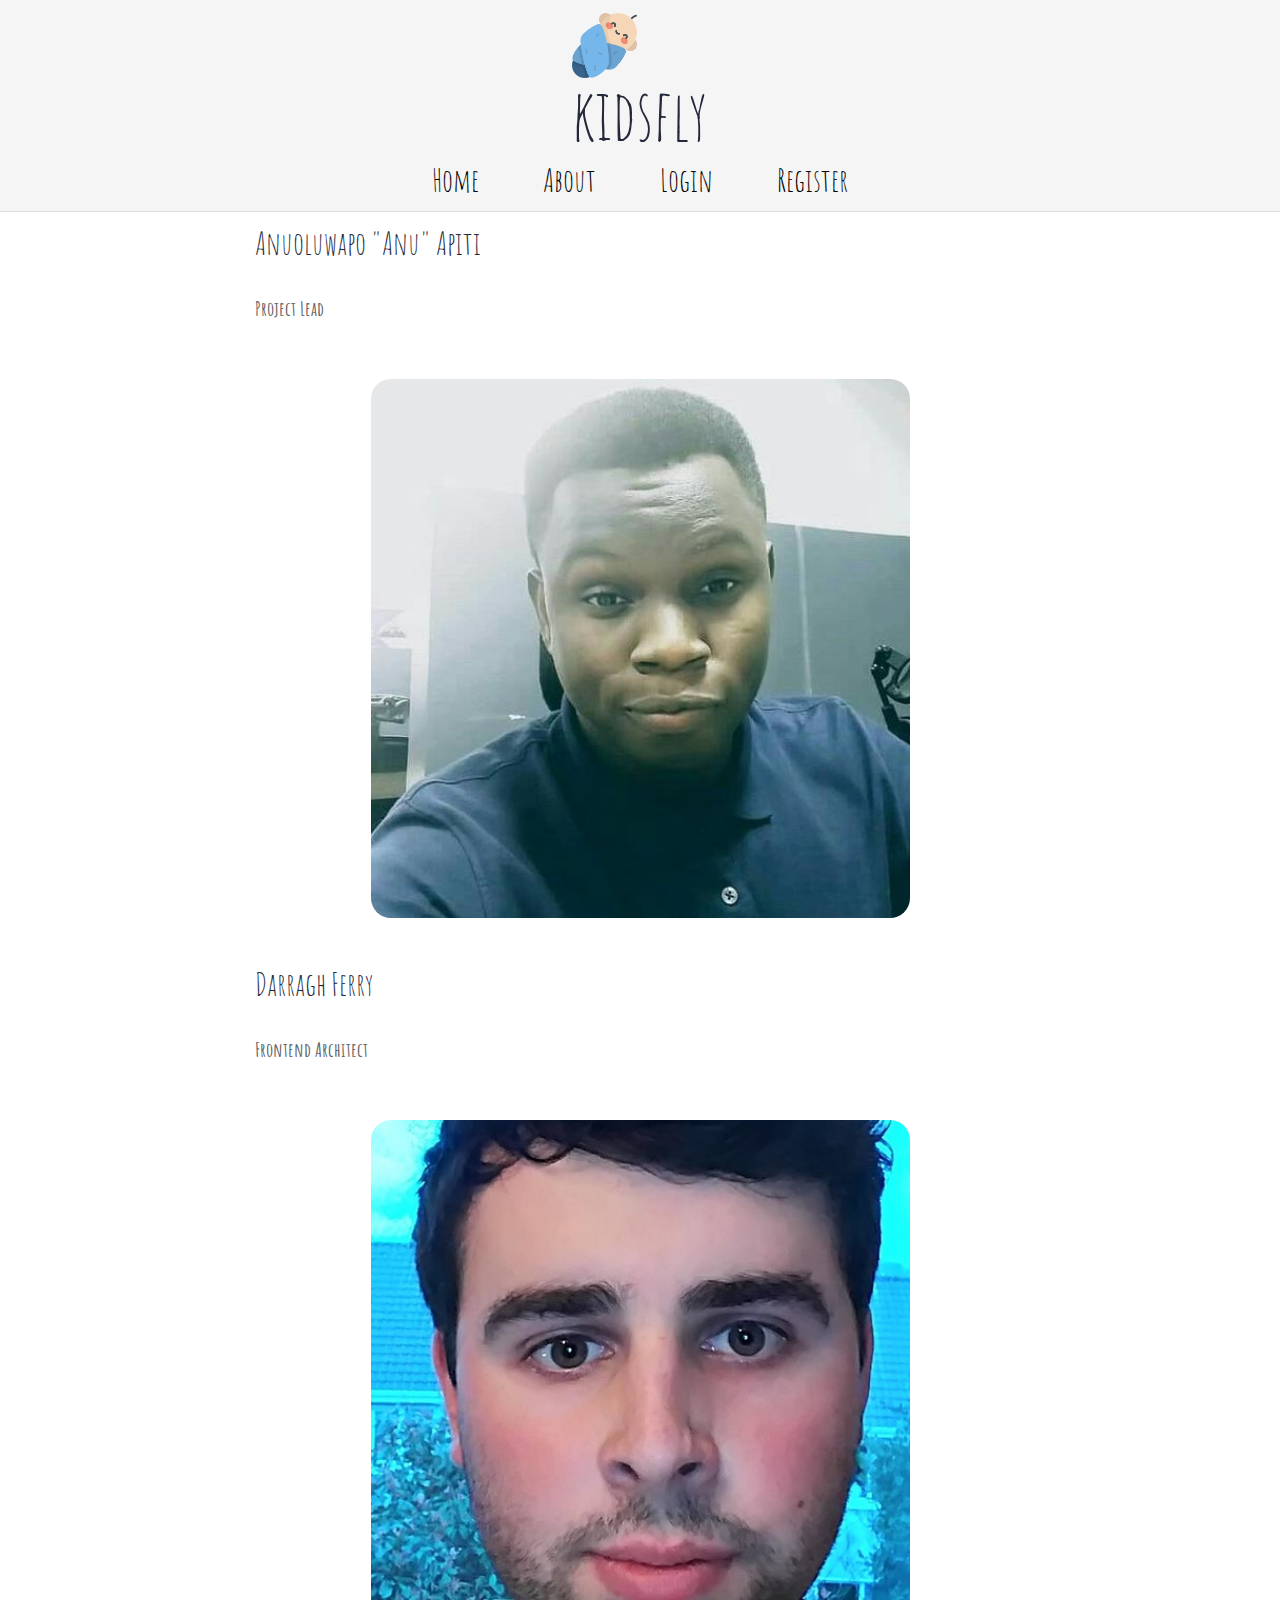
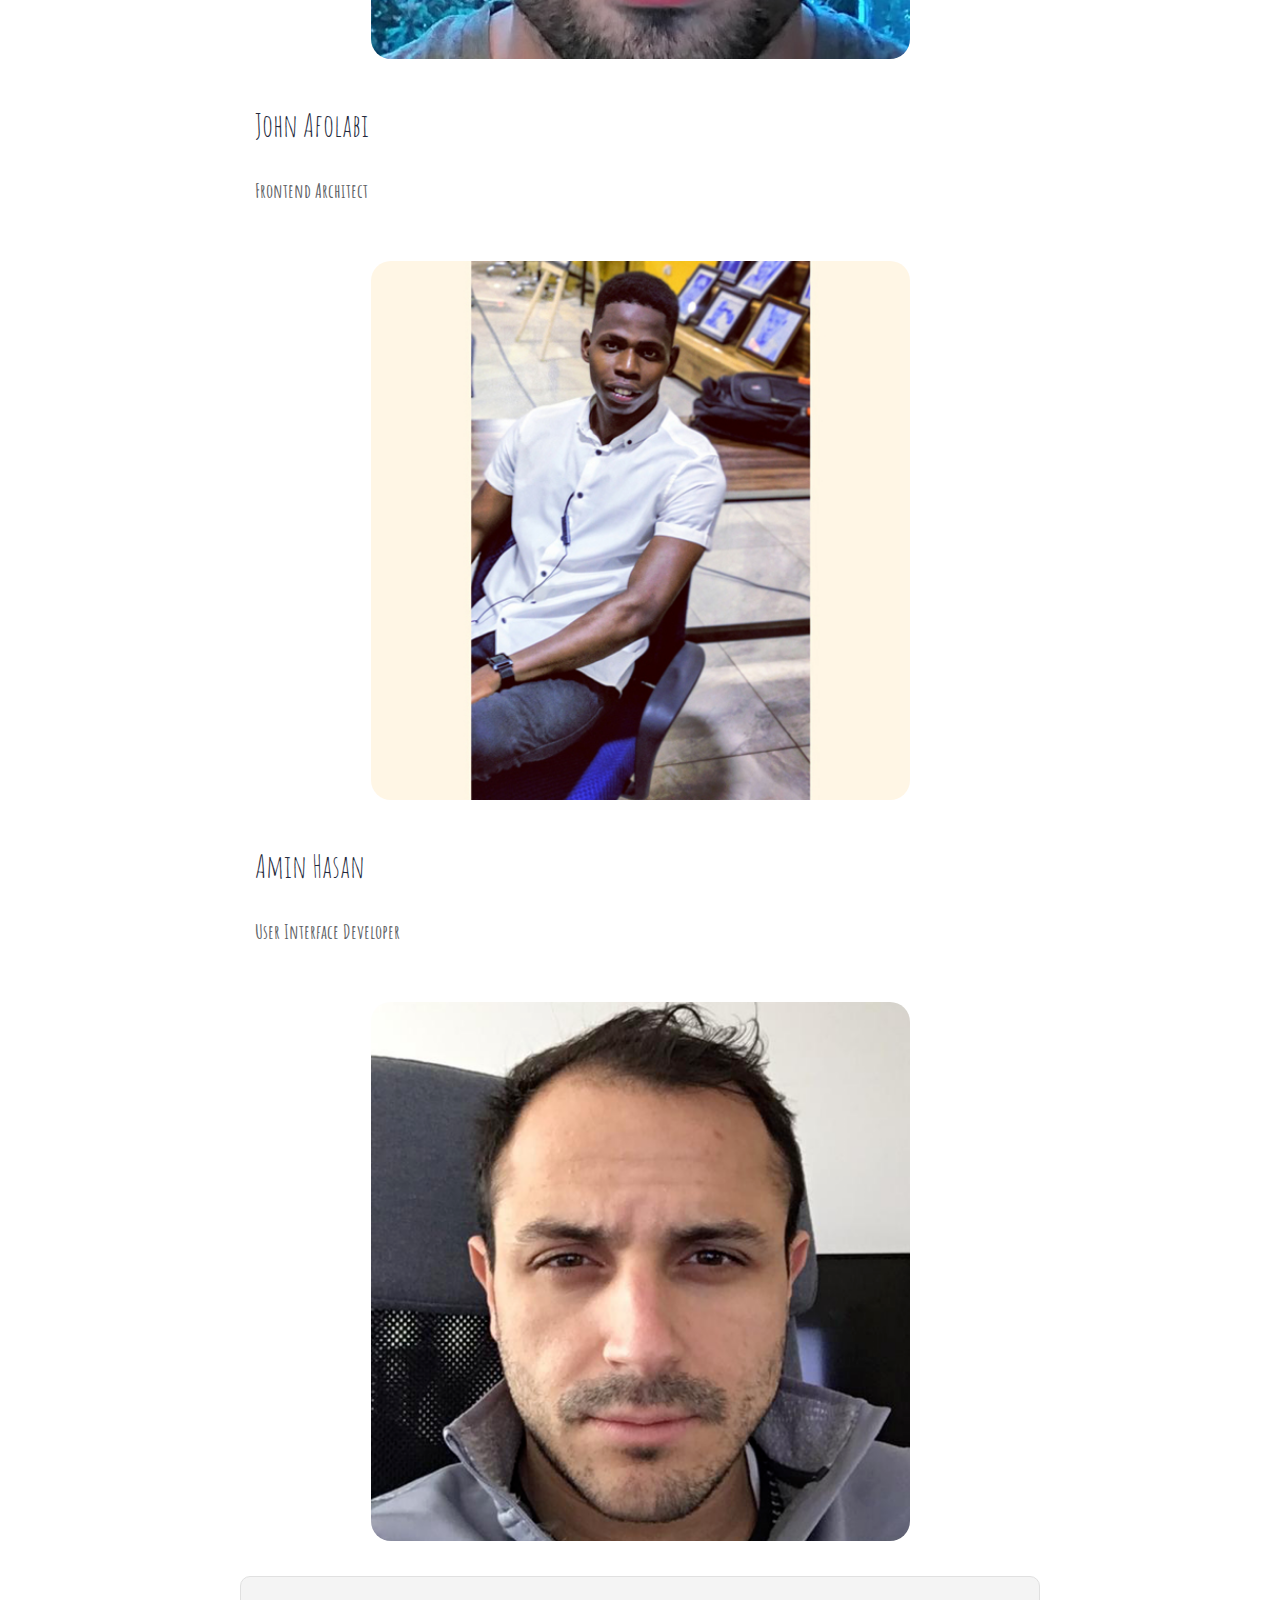
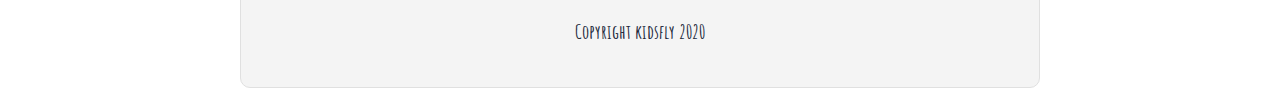
==== about-us.html @ 4478268b "Merge pull request #2 from BW-KidsFly/amin-hasan" ====
<!doctype html>

<html lang="en">
<head>
  <meta charset="utf-8">
  <meta name="viewport" content="width=device-width, initial-scale=1.0">
  <title>kidsfly</title>

  <link href="https://fonts.googleapis.com/css?family=Amatic+SC&display=swap" rel="stylesheet">
  <link href="css/index.css" rel="stylesheet">

  <!--[if lt IE 9]>
    <script src="https://cdnjs.cloudflare.com/ajax/libs/html5shiv/3.7.3/html5shiv.js"></script>
  <![endif]-->
</head>

<body>
 <div class="nav-container">
  <div class="logo-container">
    <a href="index.html">
    <img class="logo" src="img/logo.png" alt="kidsfly">
    <h1>kidsfly</h1>
    </a>
  </div>
  <nav>
    <a href="/index.html">Home</a>
    <a href="/about-us.html">About</a>
    <a href="">Login</a>
    <a href="">Register</a>
  </nav>
</div>
  <div class="container home">
   
    <section class="anu-bio">
     
      <h3>Anuoluwapo "Anu" Apiti</h3>
    
      <p>Project Lead</p>

      <section class="anu-pic">
          <img src="img/anuoluwapo-apiti.jpeg" class="anu" alt="Anuoluwapo Apiti">
      </section>

    </section>
   
    <section class="darragh-bio">
     
      <h3>Darragh Ferry</h3>
    
      <p>Frontend Architect</p>

      <section class="darragh-pic">
          <img src="img/darragh-ferry.jpeg" class="darragh" alt="Darragh Ferry">
      </section>

    </section>
   
    <section class="john-bio">
     
      <h3>John Afolabi</h3>
    
      <p>Frontend Architect</p>

      <section class="john-pic">
          <img src="img/john-afolabi.jpeg" class="john" alt="John Afolabi">
      </section>

    </section>
   
    <section class="amin-bio">
     
      <h3>Amin Hasan</h3>
    
      <p>User Interface Developer</p>

      <section class="amin-pic">
          <img src="img/amin-hasan.png" class="amin" alt="Amin Hasan">
      </section>

    </section>

    <footer>
      <p>Copyright kidsfly 2020</p>
    </footer>

  </div>
</body>
</html>
---- css/index.css ----
/* http://meyerweb.com/eric/tools/css/reset/ 
   v2.0 | 20110126
   License: none (public domain)
*/
html,
body,
div,
span,
applet,
object,
iframe,
h1,
h2,
h3,
h4,
h5,
h6,
p,
blockquote,
pre,
a,
abbr,
acronym,
address,
big,
cite,
code,
del,
dfn,
em,
img,
ins,
kbd,
q,
s,
samp,
small,
strike,
strong,
sub,
sup,
tt,
var,
b,
u,
i,
center,
dl,
dt,
dd,
ol,
ul,
li,
fieldset,
form,
label,
legend,
table,
caption,
tbody,
tfoot,
thead,
tr,
th,
td,
article,
aside,
canvas,
details,
embed,
figure,
figcaption,
footer,
header,
hgroup,
menu,
nav,
output,
ruby,
section,
summary,
time,
mark,
audio,
video {
  margin: 0;
  padding: 0;
  border: 0;
  font-size: 100%;
  font: inherit;
  vertical-align: baseline;
}
/* HTML5 display-role reset for older browsers */
article,
aside,
details,
figcaption,
figure,
footer,
header,
hgroup,
menu,
nav,
section {
  display: block;
}
body {
  line-height: 1;
}
ol,
ul {
  list-style: none;
}
blockquote,
q {
  quotes: none;
}
blockquote:before,
blockquote:after,
q:before,
q:after {
  content: '';
  content: none;
}
table {
  border-collapse: collapse;
  border-spacing: 0;
}
* {
  box-sizing: border-box;
}
html {
  font-size: 62.5%;
}
html,
body {
  font-family: 'Amatic SC', cursive;
  color: #5E6164;
}
h1,
h2,
h3,
h4,
h5 {
  font-family: 'Amatic SC', cursive;
  color: #23293B;
}
h2 {
  font-size: 3.2rem;
}
h3 {
  font-size: 3.2rem;
}
p {
  font-size: 2rem;
  line-height: 2;
  font-weight: bold;
}
.container {
  max-width: 800px;
  width: 100%;
  margin: 0 auto;
}
.nav-container {
  display: flex;
  flex-direction: column;
  align-items: center;
  background-color: whitesmoke;
  border-bottom: 1px solid gainsboro;
  padding: [object Object];
}
.nav-container .logo-container {
  margin-top: 1%;
  display: flex;
  justify-content: center;
}
.nav-container .logo {
  width: 65px;
  height: 65px;
}
.nav-container h1 {
  font-size: 7rem;
}
.nav-container a {
  text-decoration: none;
}
.nav-container nav {
  display: flex;
  justify-content: center;
}
.nav-container nav a {
  text-decoration: none;
  margin: 15px 3.2rem;
  color: black;
  font-size: 3.2rem;
}
footer {
  color: #22283B;
  background: #f4f4f4;
  padding: 20px 0;
  border: 1px double #e0e0e0;
  border-radius: 10px;
  display: flex;
  justify-content: center;
  align-items: center;
}
.home .intro img {
  height: auto;
  width: 100%;
  margin-top: 15px;
  margin-bottom: 15px;
}
@media (max-width:500px) {
  .home .intro img {
    padding: 15px;
    border-radius: 20px;
  }
}
.home .intro h2 {
  padding: 15px;
}
@media (max-width:500px) {
  .home .intro h2 {
    padding: 15px;
  }
}
.home .intro p {
  padding: 15px;
}
@media (max-width:500px) {
  .home .intro p {
    padding: 15px;
  }
}
.home .kids-images {
  display: flex;
  flex-direction: wrap;
  justify-content: center;
  padding: 15px;
}
.home .kids-images img {
  width: 70%;
  height: 70%;
  margin: 20px 2.5%;
  border-radius: 20px;
}
@media (max-width:500px) {
  .home .kids-images img {
    width: 90%;
    margin: 0 5%;
  }
}
.home .KidsFlyConnect {
  padding: 15px;
}
.home .KidsFlyConnect h3 {
  margin-top: 11px;
  padding: 15px;
}
@media (max-width:500px) {
  .home .KidsFlyConnect h3 {
    padding: 15px;
  }
}
.home .KidsFlyConnect p {
  margin-top: 13px;
  padding: 15px;
}
@media (max-width:500px) {
  .home .KidsFlyConnect p {
    padding: 15px;
  }
}
.home .register {
  margin-top: 60px;
  border-top: 1px solid #dee2e6;
  padding: 15px;
  padding: 50px;
  display: flex;
  justify-content: center;
}
@media (max-width:500px) {
  .home .register {
    flex-direction: column-reverse;
    margin-top: 15px;
    padding: 15px;
  }
}
.home .register .register-text {
  width: 50%;
}
@media (max-width:500px) {
  .home .register .register-text {
    width: 100%;
    margin-top: 15px;
  }
}
.home .register .register-text h3 {
  margin-bottom: 10px;
}
.home .register .register-text p {
  margin-bottom: 26px;
}
.home .register .register-text .btn {
  background: #23293B;
  color: #F6F6F6;
  font-size: 4rem;
  cursor: pointer;
  border-radius: 5px;
  padding: 5px 10px;
  width: 110px;
  text-align: center;
}
@media (max-width:500px) {
  .home .register .register-text .btn {
    width: 100%;
  }
}
.home .register .register-text .btn:hover {
  background: #e9e9e9;
  color: #2c344b;
}
.home .cool-img {
  width: 50%;
  margin-left: 4%;
}
@media (max-width:500px) {
  .home .cool-img {
    width: 100%;
    margin-left: 0;
    display: flex;
    flex-direction: wrap;
    justify-content: center;
  }
}
.home img {
  width: 100%;
  border-radius: 20px;
}
.home h3 {
  padding: 15px;
}
@media (max-width:500px) {
  .home h3 {
    padding: 15px;
  }
}
.home p {
  padding: 15px;
}
@media (max-width:500px) {
  .home p {
    padding: 15px;
  }
}
.home .anu-pic {
  display: flex;
  flex-direction: wrap;
  justify-content: center;
  padding: 15px;
}
.home .anu-pic img {
  width: 70%;
  height: 70%;
  margin: 20px 2.5%;
  border-radius: 20px;
}
@media (max-width:500px) {
  .home .anu-pic img {
    width: 90%;
    margin: 0 5%;
  }
}
.home .darragh-pic {
  display: flex;
  flex-direction: wrap;
  justify-content: center;
  padding: 15px;
}
.home .darragh-pic img {
  width: 70%;
  height: 70%;
  margin: 20px 2.5%;
  border-radius: 20px;
}
@media (max-width:500px) {
  .home .darragh-pic img {
    width: 90%;
    margin: 0 5%;
  }
}
.home .john-pic {
  display: flex;
  flex-direction: wrap;
  justify-content: center;
  padding: 15px;
}
.home .john-pic img {
  width: 70%;
  height: 70%;
  margin: 20px 2.5%;
  border-radius: 20px;
}
@media (max-width:500px) {
  .home .john-pic img {
    width: 90%;
    margin: 0 5%;
  }
}
.home .amin-pic {
  display: flex;
  flex-direction: wrap;
  justify-content: center;
  padding: 15px;
}
.home .amin-pic img {
  width: 70%;
  height: 70%;
  margin: 20px 2.5%;
  border-radius: 20px;
}
@media (max-width:500px) {
  .home .amin-pic img {
    width: 90%;
    margin: 0 5%;
  }
}
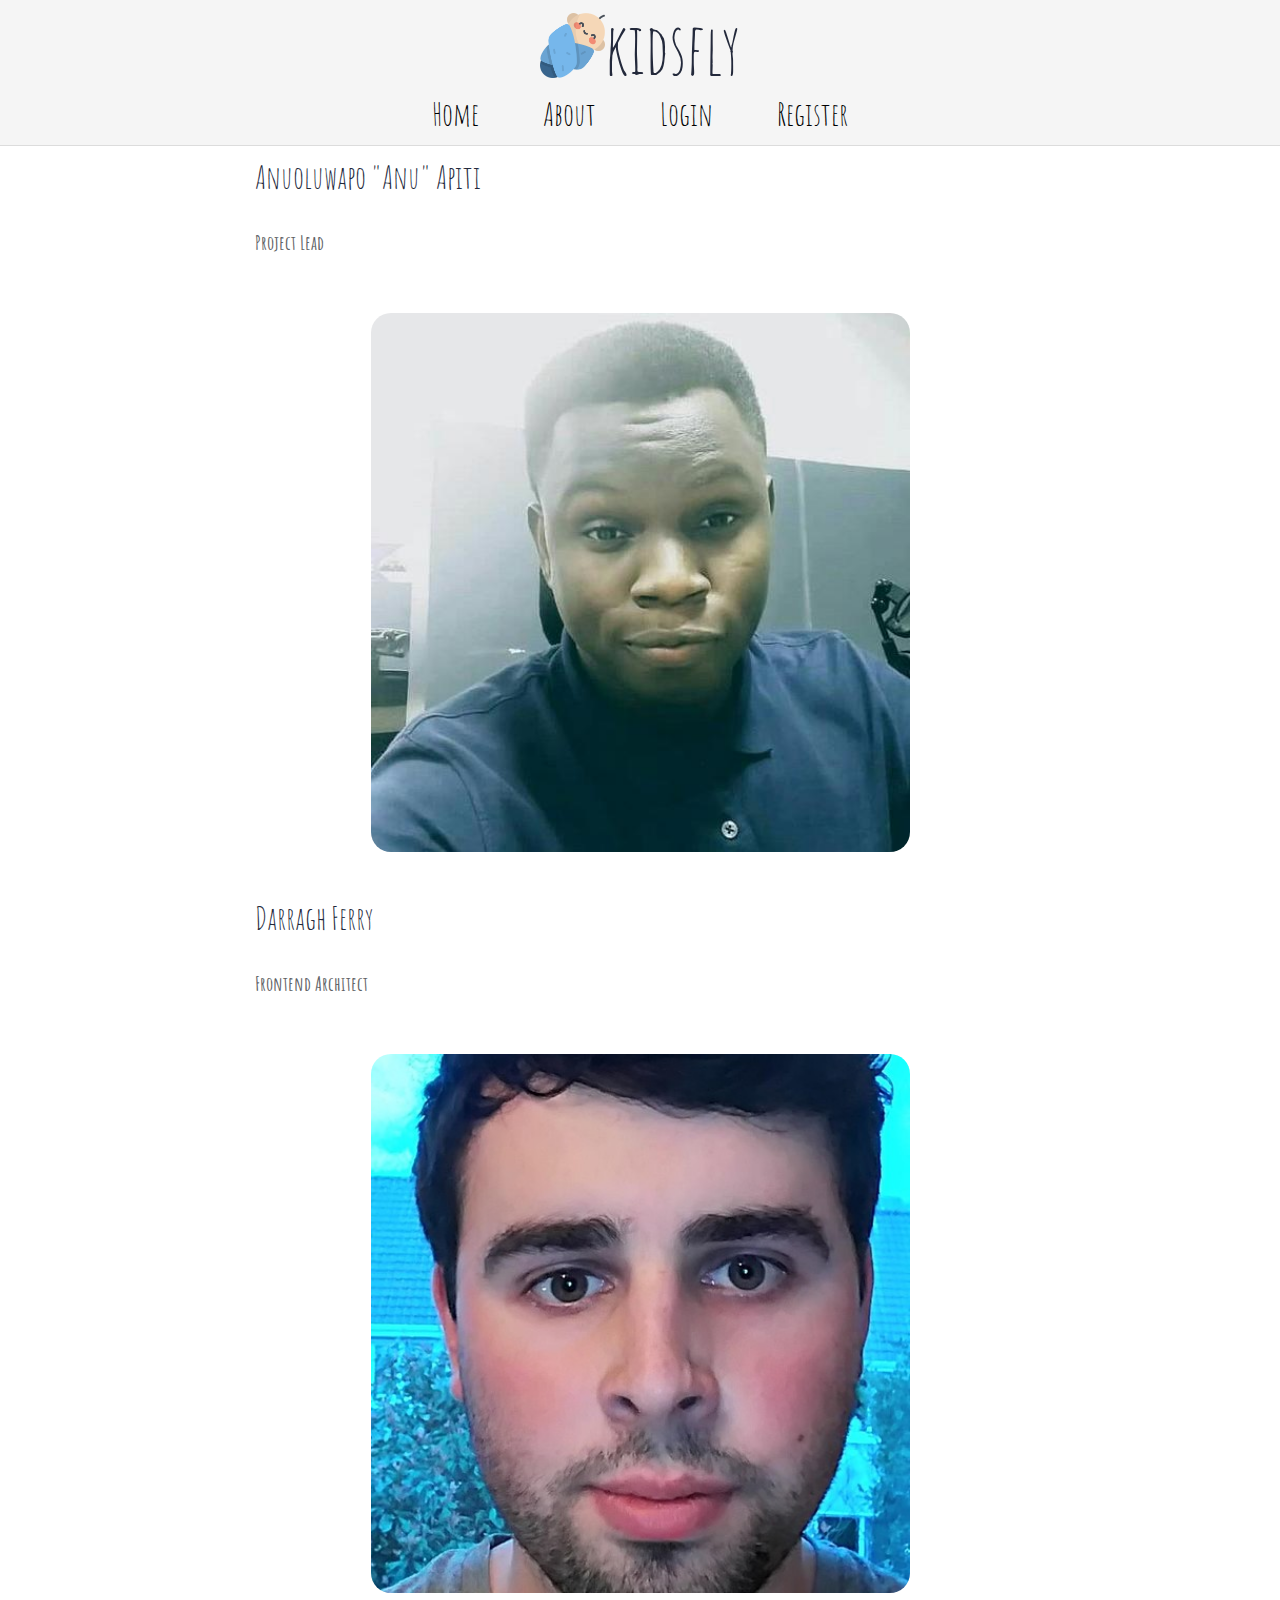
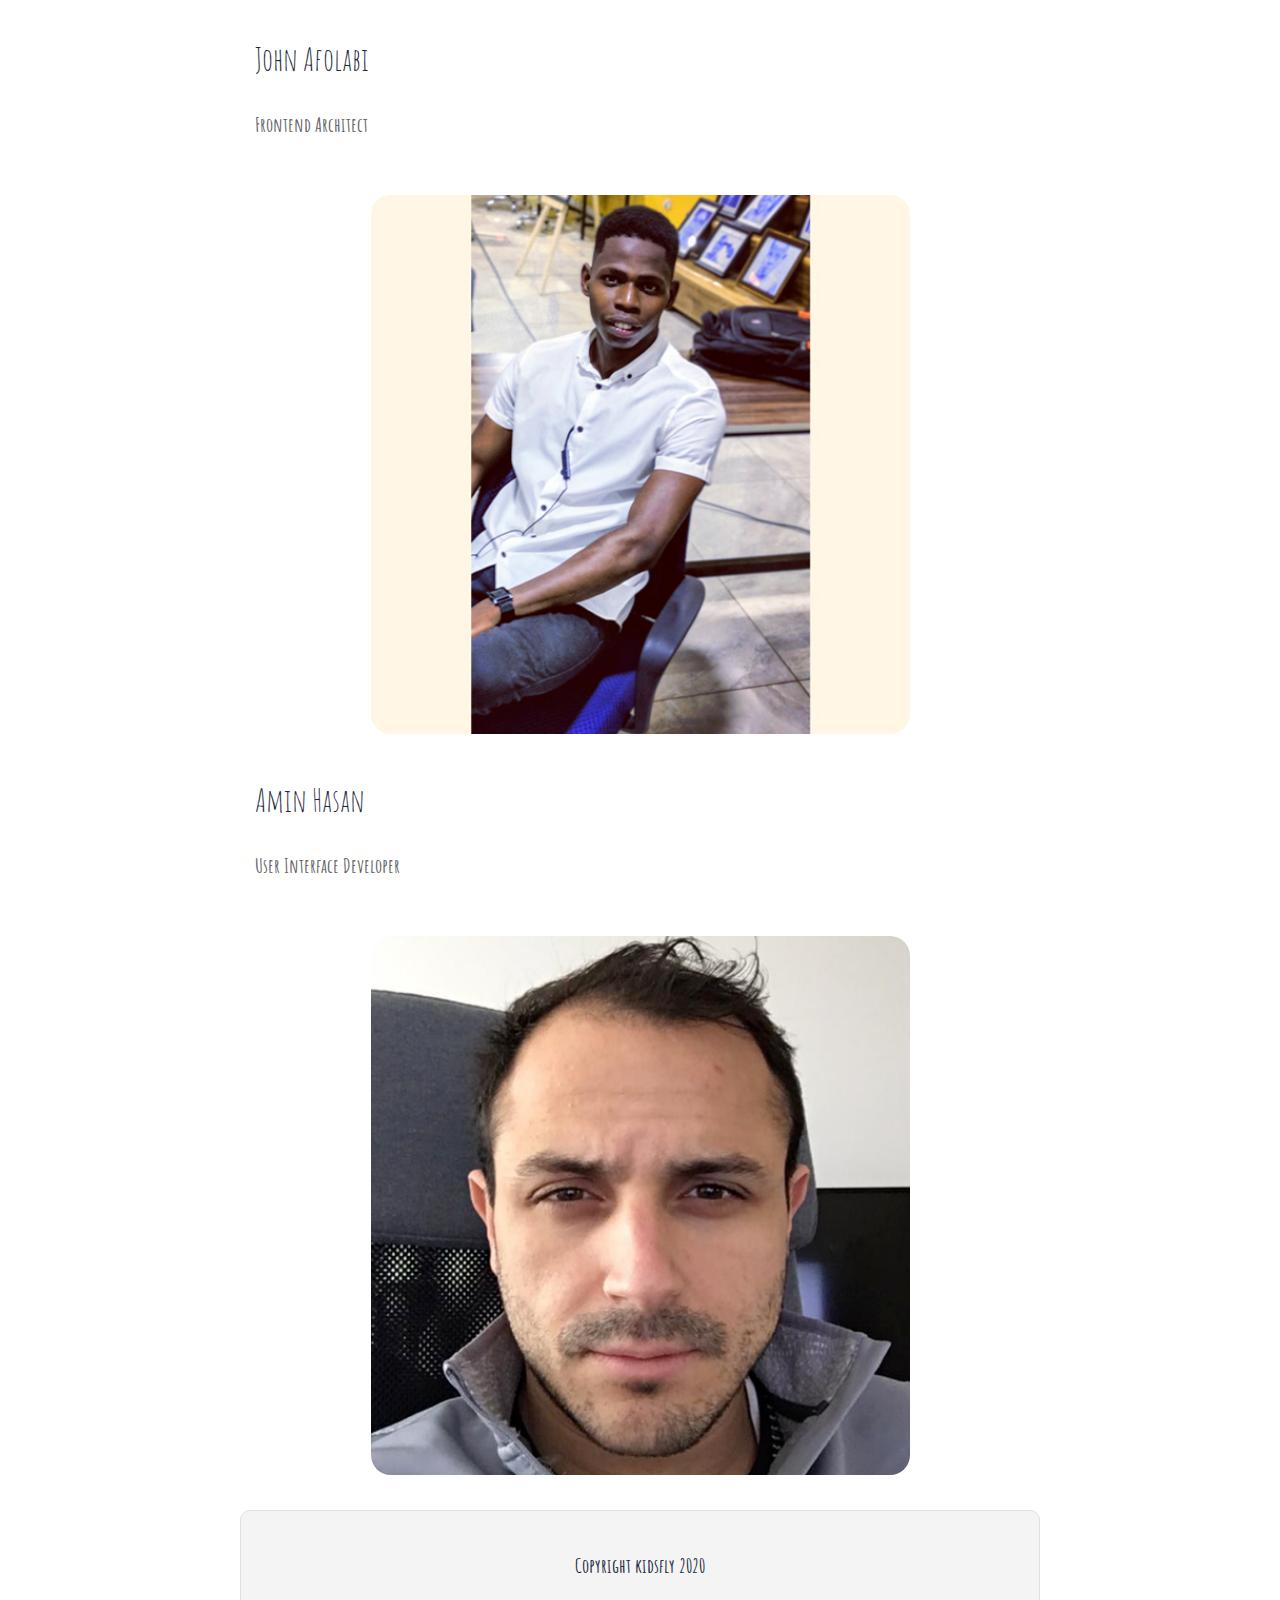
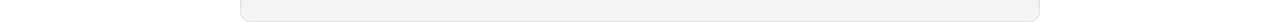
==== commit b063919d: "readjusted alignment after making changes to logo-container" ====
--- a/about-us.html
+++ b/about-us.html
@@ -18,8 +18,8 @@
  <div class="nav-container">
   <div class="logo-container">
     <a href="index.html">
-    <img class="logo" src="img/logo.png" alt="kidsfly">
-    <h1>kidsfly</h1>
+      <img class="logo" src="img/logo.png" alt="kidsfly">
+      <h1>kidsfly</h1>
     </a>
   </div>
   <nav>
--- a/css/index.css
+++ b/css/index.css
@@ -183,6 +183,7 @@
 }
 .nav-container a {
   text-decoration: none;
+  display: flex;
 }
 .nav-container nav {
   display: flex;
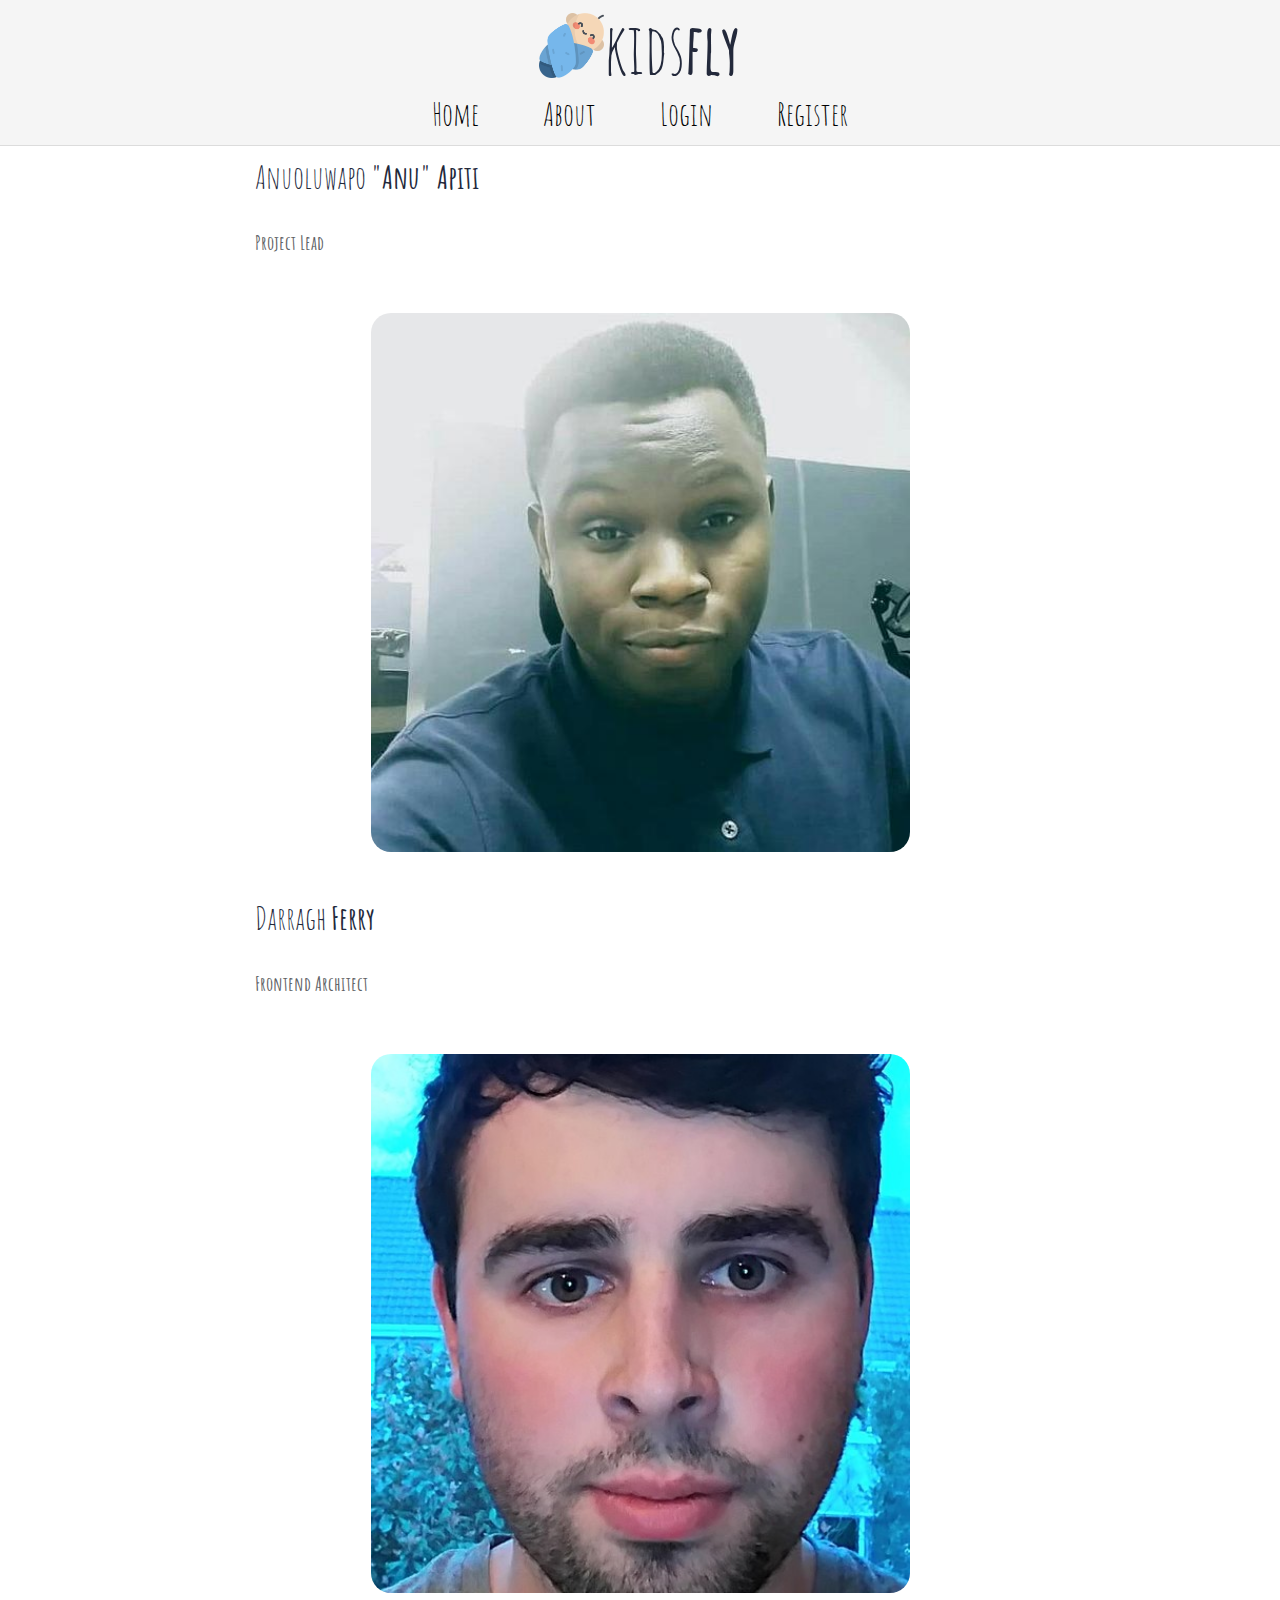
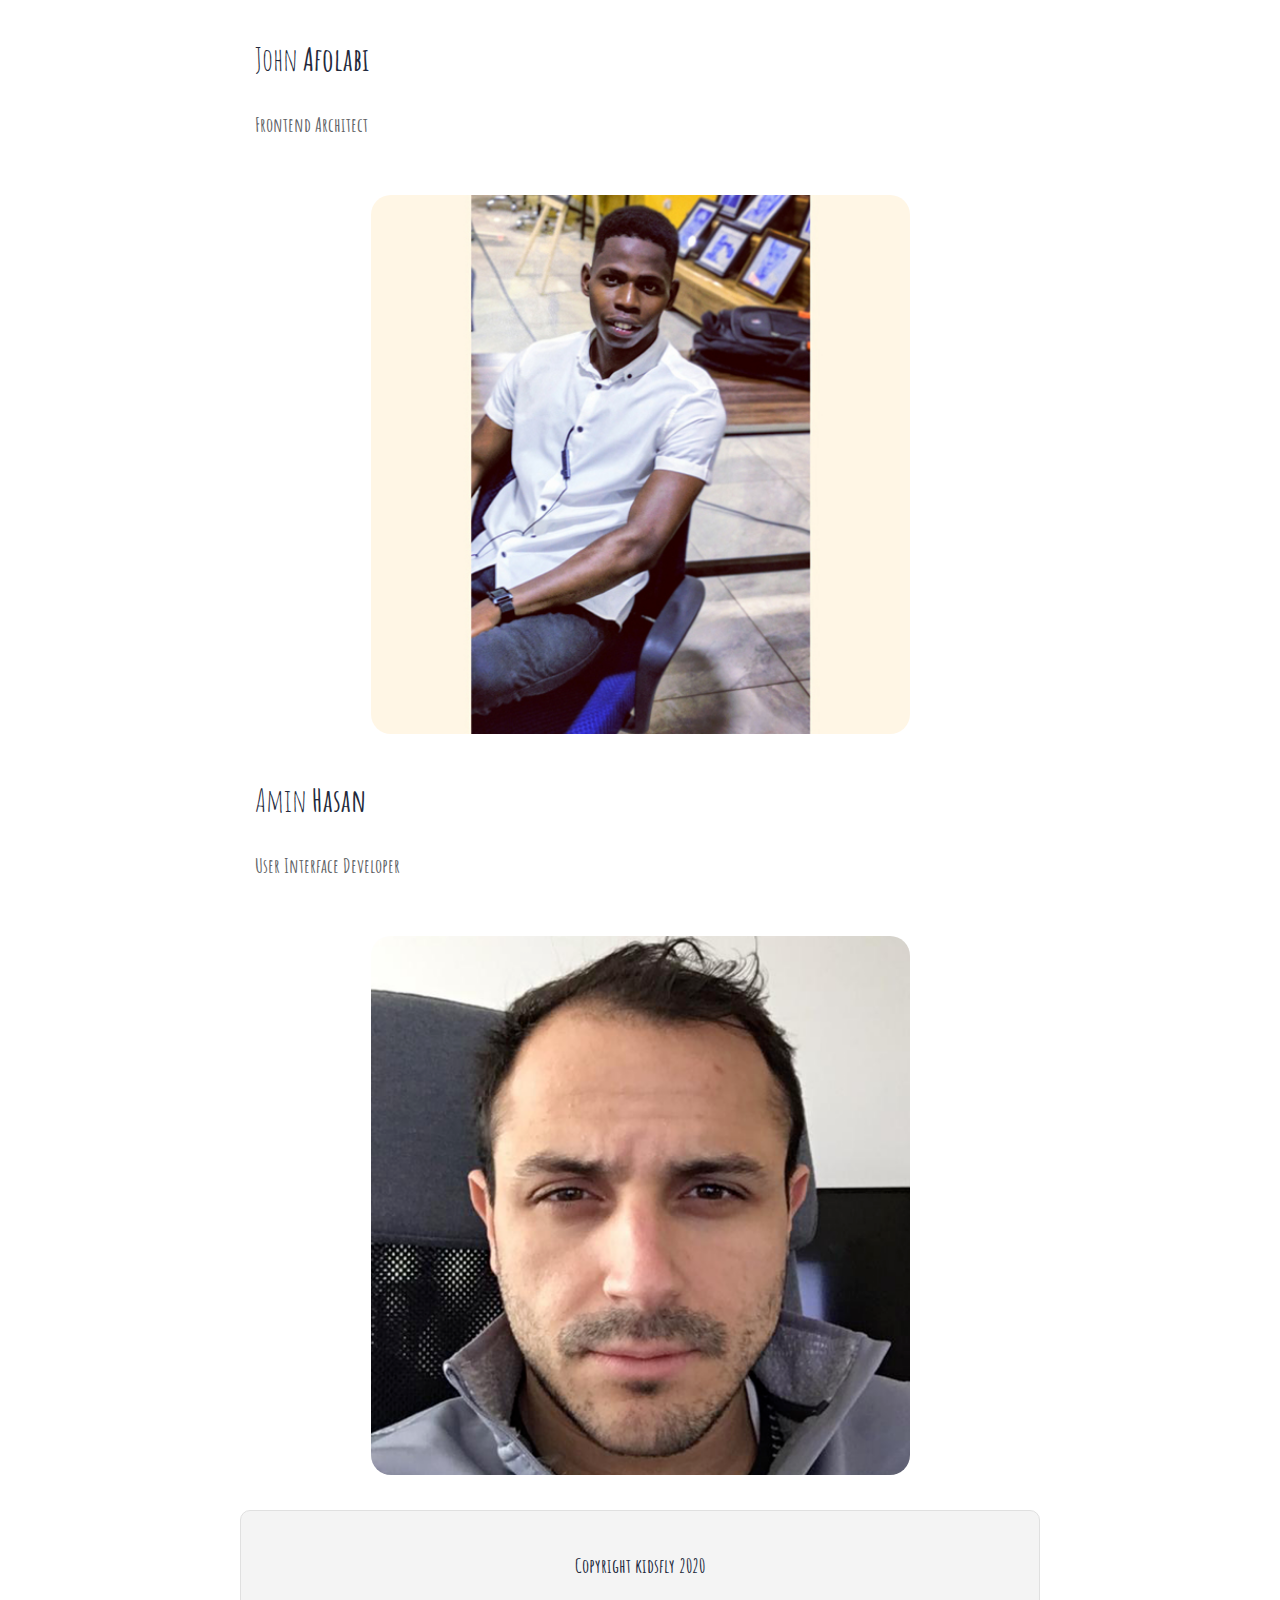
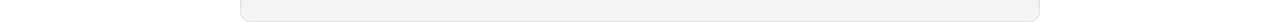
==== commit 5f8c18a9: "minor cosmetic adjustments to headers" ====
--- a/about-us.html
+++ b/about-us.html
@@ -19,7 +19,7 @@
   <div class="logo-container">
     <a href="index.html">
       <img class="logo" src="img/logo.png" alt="kidsfly">
-      <h1>kidsfly</h1>
+      <h1>kids<span style="font-weight:bold">fly</span></h1>
     </a>
   </div>
   <nav>
@@ -33,7 +33,7 @@
    
     <section class="anu-bio">
      
-      <h3>Anuoluwapo "Anu" Apiti</h3>
+      <h3>Anuoluwapo <span style="font-weight:bold">"Anu" Apiti</span></h3>
     
       <p>Project Lead</p>
 
@@ -45,7 +45,7 @@
    
     <section class="darragh-bio">
      
-      <h3>Darragh Ferry</h3>
+      <h3>Darragh <span style="font-weight:bold">Ferry</span></h3>
     
       <p>Frontend Architect</p>
 
@@ -57,7 +57,7 @@
    
     <section class="john-bio">
      
-      <h3>John Afolabi</h3>
+      <h3>John <span style="font-weight:bold">Afolabi</span></h3>
     
       <p>Frontend Architect</p>
 
@@ -69,7 +69,7 @@
    
     <section class="amin-bio">
      
-      <h3>Amin Hasan</h3>
+      <h3>Amin <span style="font-weight:bold">Hasan</span></h3>
     
       <p>User Interface Developer</p>
 
